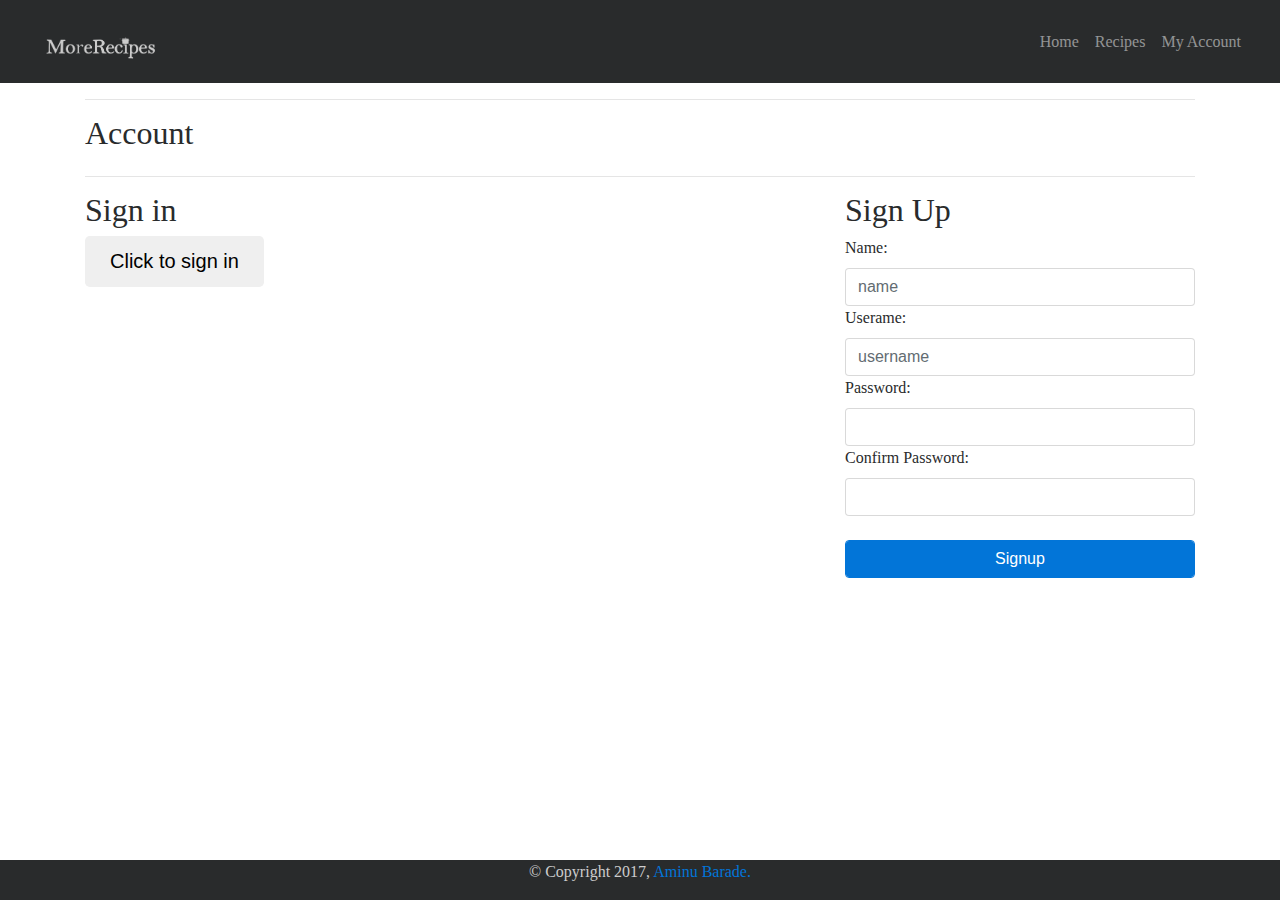
==== account.html @ 83b04722 "initial commit" ====
<!DOCTYPE html>
<html>
<head>
	<meta charset="utf-8"/>
	<meta http-equiv="X-UA-Compatible" content="IE=edge"> 
	<meta name="viewpoint" content="width=device-width, initial=scale=1">
	<link rel="stylesheet" type="text/css" href="css/bootstrap.css">
	<link rel="stylesheet" type="text/css" href="css/style.css">
	<title>Account Access</title>
</head>
<body>
	<header class="header-wrapper">
	<nav class="navbar navbar-toggleable-md navbar-inverse bg-inverse">
		<div class="col-md-6"><a href="index.html"><img class="title-logo" src="images/logo.png" alt="Logo"></a></div>
		<div class="col-md-6 collapse navbar-collapse justify-content-end">
			<ul class="nav navbar-nav navlist ml-auto">
				<li class="nav-item"><a class="nav-link" href="index.html">Home</a></li>
				<li class="nav-item"><a class="nav-link" href="recipes.html"></span>Recipes</a></li>
				<li class="nav-item"><a class="nav-link" href="account.html"><span class="glyphicon glyphicon-user"></span>My Account</a></li>
				<!-- <li><a href="#"><span class="glyphicon glyphicon-log-in"></span> Sign In</a></li> -->
			</ul>
		</div>
	</nav>
	</header>

<div class="container">
	<hr>
	<div class="row">
		<div class="col-md-12">
			<h2>Account</h2>
		</div>
	</div>
	<hr>
	<div class="row">
		<div class="col-md-4">
			<h2>Sign in</h2>
			<button class="signin-btn btn btn-defaul btn-lg btn-group-justified">Click to sign in</button>
			<form action="admin/profile.html" method="post" class="form-horizontal" id="inform">
				<label for="username">Userame:</label>
				<input type="text" placeholder="username" name="username" class="form-control" required="true">
				<label for="password">Password:</label>
				<input type="password" name="password" class="form-control" required="true"><br>
				<input type="submit" class="btn btn-primary form-control" value="Signin">
			</form>
		</div>
		<div class="col-md-4"></div>
		<div class="col-md-4">
			<h2>Sign Up</h2>
			<form action="" method="post" class="form-horizontal">
				<label for="name">Name:</label>
				<input type="text" placeholder="name" name="name" class="form-control">
				<label for="userame">Userame:</label>
				<input type="text" placeholder="username" name="username" class="form-control">
				<label for="password">Password:</label>
				<input type="password" name="password" class="form-control">
				<label for="cpassword">Confirm Password:</label>
				<input type="password" name="cpassword" class="form-control"><br>
				<input type="submit" class="btn btn-primary form-control" value="Signup">
			</form>
		</div>
	</div>
</div>
<script type="text/javascript" src="js/jquery.js"></script>
<script type="text/javascript">
$(document).ready(function(){
	$('.signin-btn').on('click', function(){
		$('#inform').slideToggle();
	});
});
</script>
<br><br>
<footer class="web-footer bg-inverse text-center">
		<p>&copy; Copyright 2017,<a href="https://www.aminubarade.github.io/"> Aminu Barade.</a></p>
</footer>
</body>

</html>
---- css/style.css ----
html {
    position: relative;
    min-height: 100%;
}
body{
	font-family: macondo;
}
.header-wrapper{
	position: sticky;
	width: 100%;
	top: 0;
	bottom: 5;
	z-index: 100;
}
.title-logo{
	margin-top: 15px;
	margin-left: 10px;
	height: 10%;
	width: 20%;
}

.title-super{
	font-size: 50px;
	font-weight: 200;
}

.navlist{
	/*margin-top: 25px*/;
	/*margin-left: 350px;*/
}
.home-body{
	height: 400px;
	width: 100%;
	color: #cccccc;
	background-image: url('../images/body.jpg');
}
.w-t{
	font-weight: bold;
	color: white;
}
.web-footer{
	width: 100%;
	bottom: 0;
	color:  #cccccc;
	display: ruby-base-container;
	position: absolute;
}
.signupform{
	display: wrap;
}
.form-area{
	border-radius: 10px;
	background-color: #cccccc;
}
.rating > span:hover:before {
   content: "\2605";
   position: absolute;
}
#inform{
	display: none;
}
#box1 {
		-webkit-animation: rotation 2s  ease-out;
		animation-iteration-count: 2;
}

@-webkit-keyframes rotation {
		from {
				-webkit-transform: rotate(0deg);
		}
		to {
				-webkit-transform: rotate(0deg);
		}
}
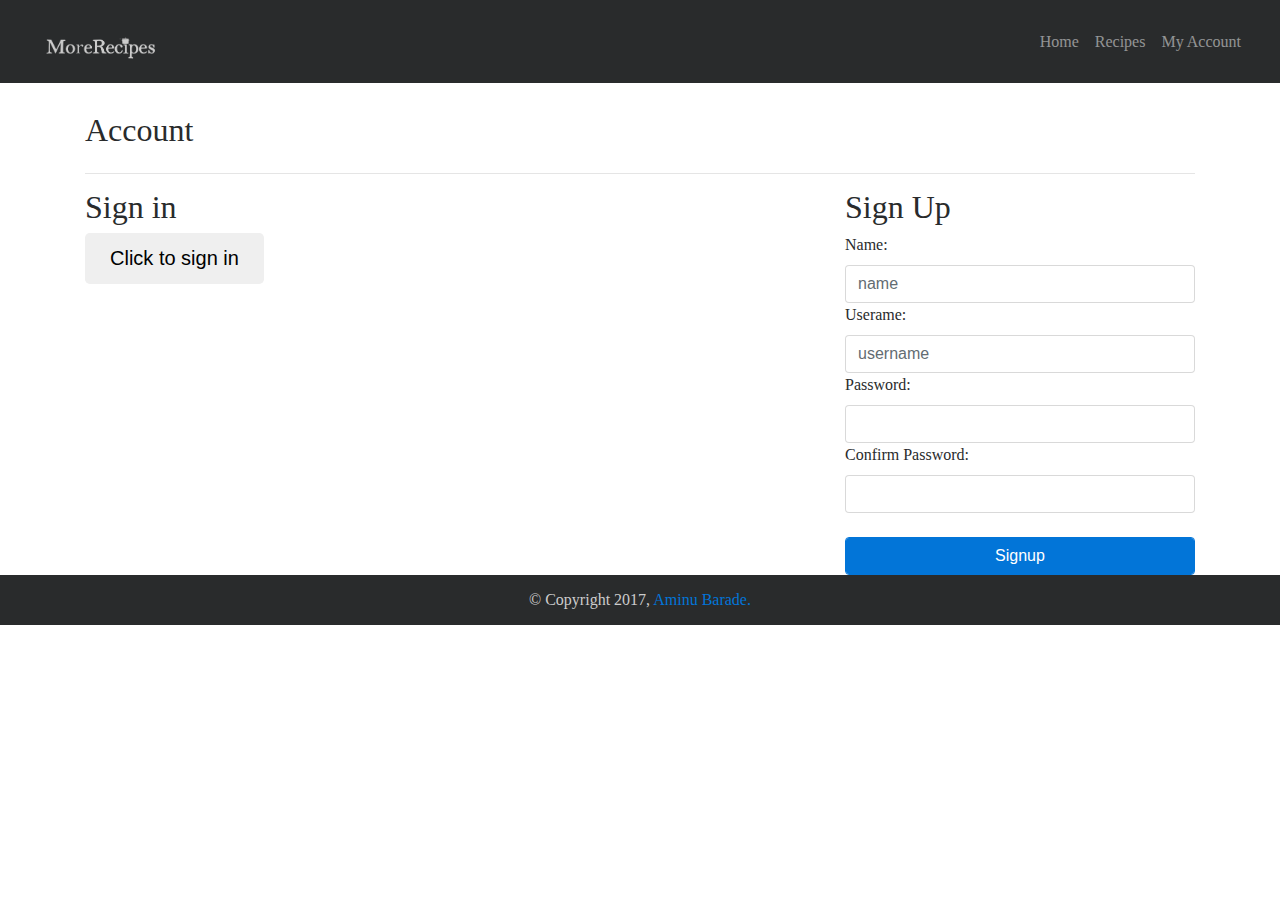
==== commit 040e9edf: "made correction on footer, removed unwanted <hr> elements" ====
--- a/account.html
+++ b/account.html
@@ -3,28 +3,33 @@
 <head>
 	<meta charset="utf-8"/>
 	<meta http-equiv="X-UA-Compatible" content="IE=edge"> 
-	<meta name="viewpoint" content="width=device-width, initial=scale=1">
+	<meta name="viewport" content="width=device-width, initial=scale=1">
 	<link rel="stylesheet" type="text/css" href="css/bootstrap.css">
 	<link rel="stylesheet" type="text/css" href="css/style.css">
+	<script type="text/javascript" src="js/jquery.js"></script>
+	<script type="text/javascript" src="js/bootstrap.js"></script>
 	<title>Account Access</title>
 </head>
 <body>
 	<header class="header-wrapper">
 	<nav class="navbar navbar-toggleable-md navbar-inverse bg-inverse">
-		<div class="col-md-6"><a href="index.html"><img class="title-logo" src="images/logo.png" alt="Logo"></a></div>
+		<div class="col-md-6"><a href="index.html">
+			<img class="title-logo" src="images/logo.png" alt="Logo">
+			 <button class="navbar-toggler" type="button" data-toggle="collapse" data-target=".navbar-collapse" aria-controls="navbarToggleExternalContent" aria-expanded="false" aria-label="Toggle navigation">
+      		<span class="navbar-toggler-icon"></span>
+    		</button>
+		</div>
 		<div class="col-md-6 collapse navbar-collapse justify-content-end">
 			<ul class="nav navbar-nav navlist ml-auto">
 				<li class="nav-item"><a class="nav-link" href="index.html">Home</a></li>
 				<li class="nav-item"><a class="nav-link" href="recipes.html"></span>Recipes</a></li>
 				<li class="nav-item"><a class="nav-link" href="account.html"><span class="glyphicon glyphicon-user"></span>My Account</a></li>
-				<!-- <li><a href="#"><span class="glyphicon glyphicon-log-in"></span> Sign In</a></li> -->
 			</ul>
 		</div>
 	</nav>
 	</header>
 
-<div class="container">
-	<hr>
+<div class="container" style="margin-top: 30px;">
 	<div class="row">
 		<div class="col-md-12">
 			<h2>Account</h2>
@@ -68,10 +73,9 @@
 	});
 });
 </script>
-<br><br>
-<footer class="web-footer bg-inverse text-center">
-		<p>&copy; Copyright 2017,<a href="https://www.aminubarade.github.io/"> Aminu Barade.</a></p>
-</footer>
+	<footer class="web-footer bg-inverse text-center">
+		<span style="line-height: 50px; margin: auto;">&copy; Copyright 2017,<a href="https://www.aminubarade.github.io/"> Aminu Barade.</a></span>
+	</footer>
 </body>
 
 </html>--- a/css/style.css
+++ b/css/style.css
@@ -42,8 +42,8 @@
 	width: 100%;
 	bottom: 0;
 	color:  #cccccc;
+	height: 50px;
 	display: ruby-base-container;
-	position: absolute;
 }
 .signupform{
 	display: wrap;
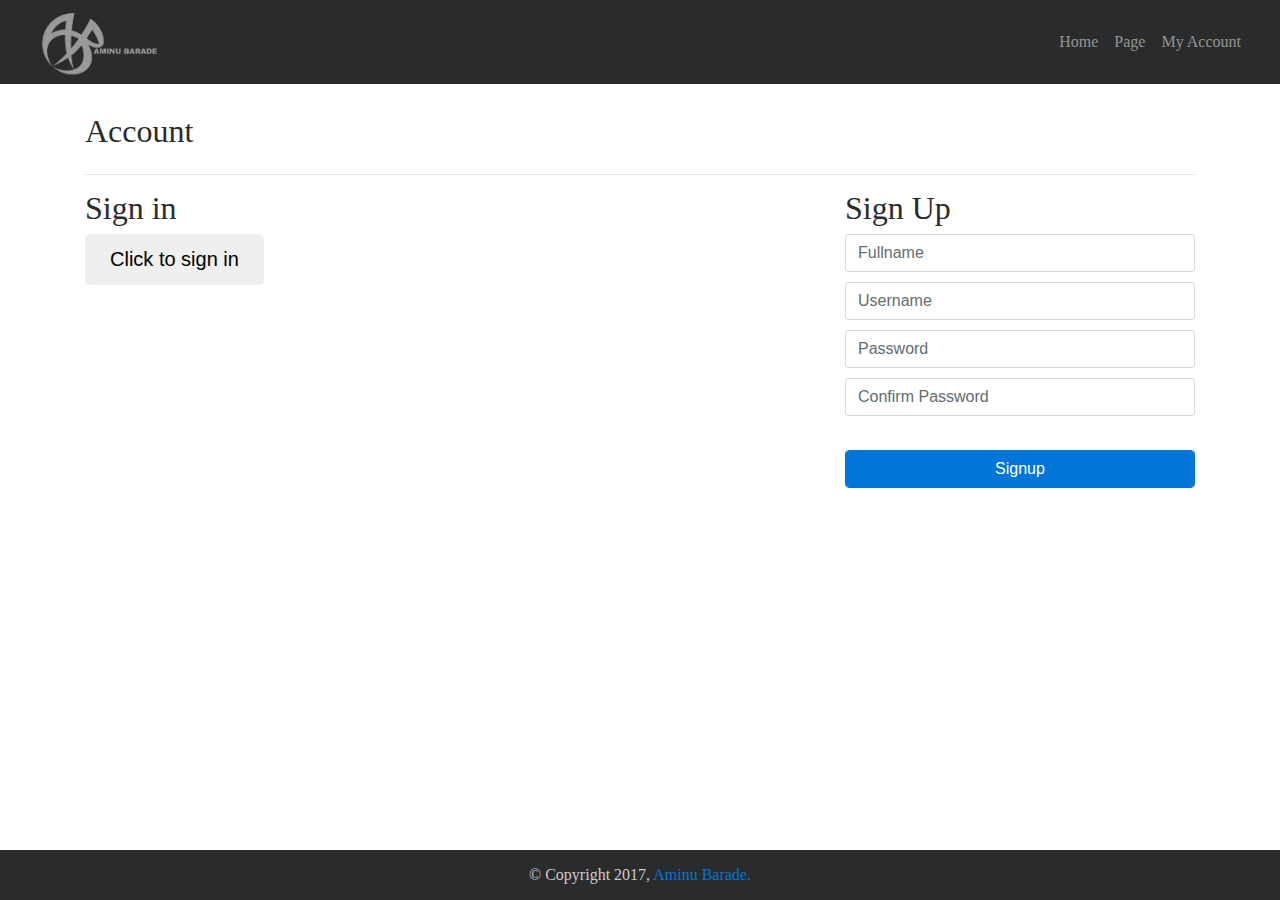
==== commit eb5febd1: "changed site feature" ====
--- a/account.html
+++ b/account.html
@@ -22,7 +22,7 @@
 		<div class="col-md-6 collapse navbar-collapse justify-content-end">
 			<ul class="nav navbar-nav navlist ml-auto">
 				<li class="nav-item"><a class="nav-link" href="index.html">Home</a></li>
-				<li class="nav-item"><a class="nav-link" href="recipes.html"></span>Recipes</a></li>
+				<li class="nav-item"><a class="nav-link" href="page.html"></span>Page</a></li>
 				<li class="nav-item"><a class="nav-link" href="account.html"><span class="glyphicon glyphicon-user"></span>My Account</a></li>
 			</ul>
 		</div>
@@ -39,12 +39,10 @@
 	<div class="row">
 		<div class="col-md-4">
 			<h2>Sign in</h2>
-			<button class="signin-btn btn btn-defaul btn-lg btn-group-justified">Click to sign in</button>
-			<form action="admin/profile.html" method="post" class="form-horizontal" id="inform">
-				<label for="username">Userame:</label>
-				<input type="text" placeholder="username" name="username" class="form-control" required="true">
-				<label for="password">Password:</label>
-				<input type="password" name="password" class="form-control" required="true"><br>
+			<button class="signin-btn btn btn-defaul btn-lg btn-group-justified" style="margin-bottom: 25px">Click to sign in</button>
+			<form action="details.html" method="post" class="form-horizontal" id="inform">
+				<input type="text" name="username" placeholder="Username" class="form-control" required="true" style="margin-bottom: 15px">
+				<input type="password" name="password" placeholder="Password" class="form-control" required="true" style="margin-bottom: 15px"><br>
 				<input type="submit" class="btn btn-primary form-control" value="Signin">
 			</form>
 		</div>
@@ -52,14 +50,10 @@
 		<div class="col-md-4">
 			<h2>Sign Up</h2>
 			<form action="" method="post" class="form-horizontal">
-				<label for="name">Name:</label>
-				<input type="text" placeholder="name" name="name" class="form-control">
-				<label for="userame">Userame:</label>
-				<input type="text" placeholder="username" name="username" class="form-control">
-				<label for="password">Password:</label>
-				<input type="password" name="password" class="form-control">
-				<label for="cpassword">Confirm Password:</label>
-				<input type="password" name="cpassword" class="form-control"><br>
+				<input type="text" placeholder="Fullname" name="name" style="margin-bottom: 10px" class="form-control">
+				<input type="text" placeholder="Username" name="username" class="form-control" style="margin-bottom: 10px">
+				<input type="password" name="password" placeholder="Password" class="form-control" style="margin-bottom: 10px">
+				<input type="password" name="cpassword" placeholder="Confirm Password" class="form-control" style="margin-bottom: 10px"><br>
 				<input type="submit" class="btn btn-primary form-control" value="Signup">
 			</form>
 		</div>
@@ -73,9 +67,10 @@
 	});
 });
 </script>
-	<footer class="web-footer bg-inverse text-center">
+	
+</body>
+<footer class="web-footer bg-inverse text-center" style="position: absolute; bottom: 0">
 		<span style="line-height: 50px; margin: auto;">&copy; Copyright 2017,<a href="https://www.aminubarade.github.io/"> Aminu Barade.</a></span>
 	</footer>
-</body>
 
 </html>--- a/css/style.css
+++ b/css/style.css
@@ -13,7 +13,7 @@
 	z-index: 100;
 }
 .title-logo{
-	margin-top: 15px;
+	margin-top: 5px;
 	margin-left: 10px;
 	height: 10%;
 	width: 20%;
@@ -28,19 +28,29 @@
 	/*margin-top: 25px*/;
 	/*margin-left: 350px;*/
 }
+.skillBox{
+	border-radius: 15px;
+}
+.img{
+	height: 100%;
+	width: 100%;
+}
 .home-body{
-	height: 400px;
-	width: 100%;
+	/*margin-left: 40px;*/
+    height: 400px;
+    box-shadow: 0 4px 8px 0 rgba(0, 0, 0, 0.2), 0 6px 20px 0 rgba(0, 0, 0, 0.19);
 	color: #cccccc;
-	background-image: url('../images/body.jpg');
+    background-image: url("images/body.png");
+    background-size: contain;
+	
 }
 .w-t{
 	font-weight: bold;
-	color: white;
+	margin-left: -20px;
+	color: black;
 }
 .web-footer{
 	width: 100%;
-	bottom: 0;
 	color:  #cccccc;
 	height: 50px;
 	display: ruby-base-container;
